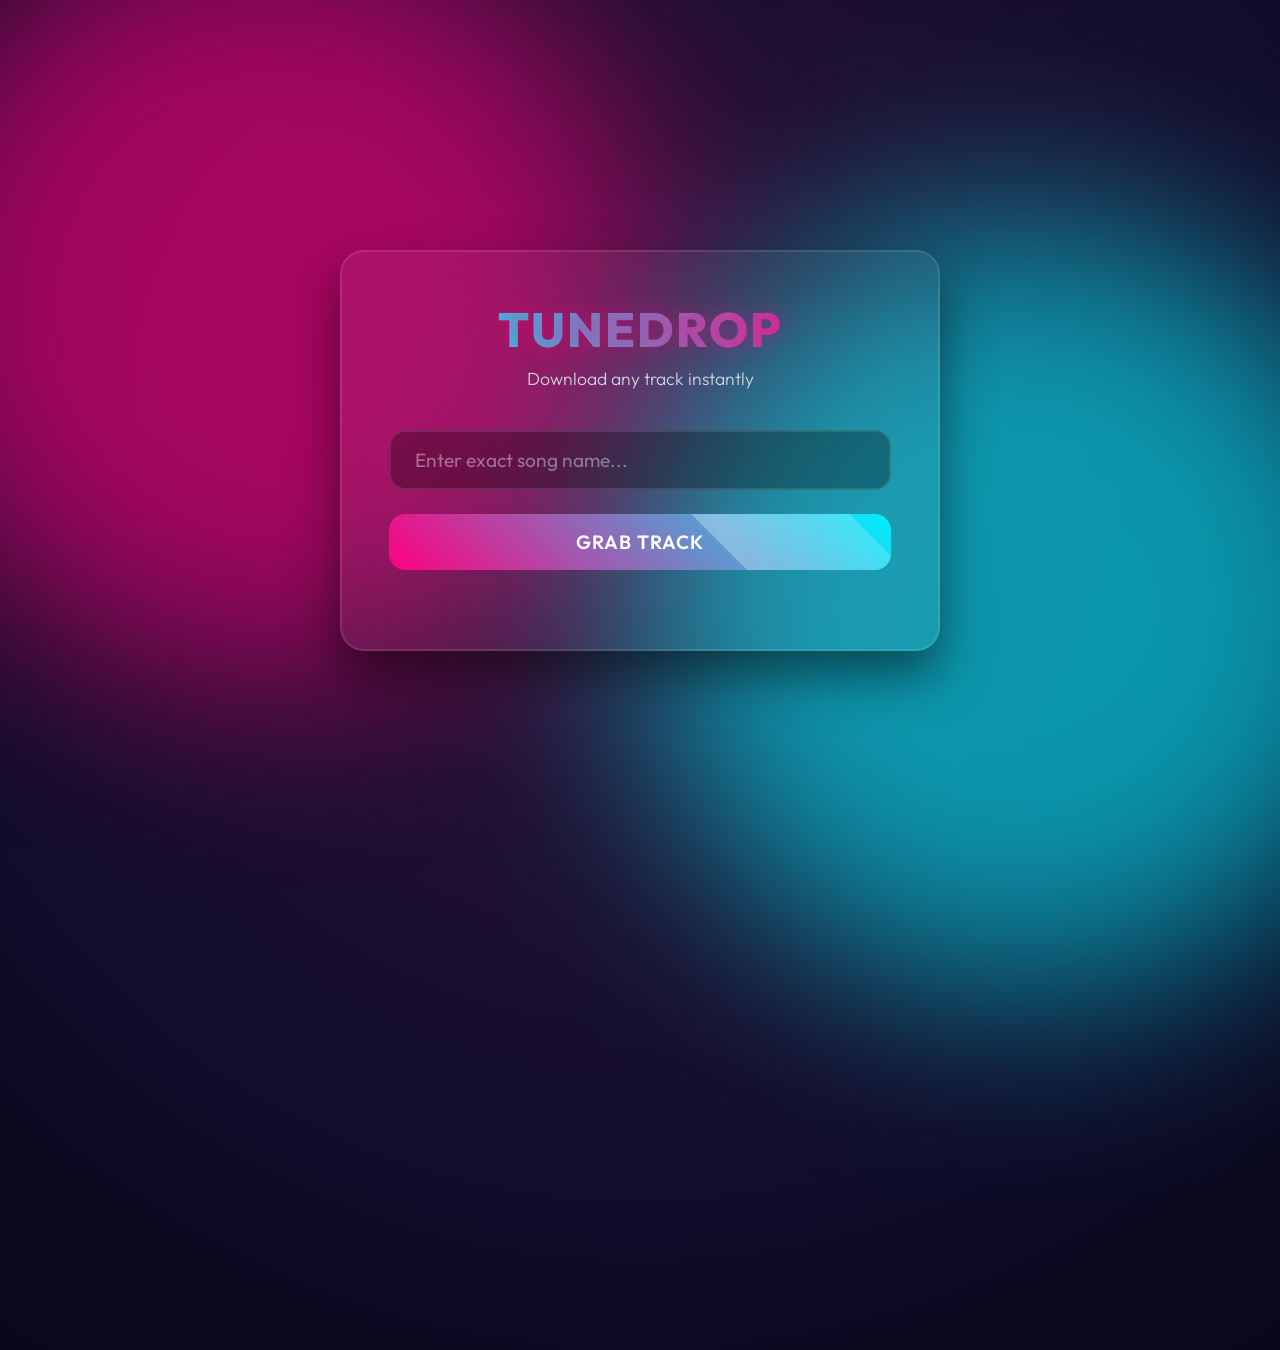
==== public/index.html @ 4b9d04fe "Initial commit" ====
<!DOCTYPE html>
<html lang="en">
<head>
    <meta charset="UTF-8">
    <meta name="viewport" content="width=device-width, initial-scale=1.0">
    <title>TuneDrop | Music Downloader</title>
    <link rel="stylesheet" href="/static/style.css">
    <link href="https://fonts.googleapis.com/css2?family=Outfit:wght@300;400;600;800&display=swap" rel="stylesheet">
</head>
<body>
    <div class="background-animation"></div>
    
    <div class="glass-container">
        <header>
            <h1 class="glow-text">TuneDrop</h1>
            <p>Download any track instantly</p>
        </header>

         <main>
            <div class="search-box">
                <input type="text" id="song-input" placeholder="Enter exact song name..." autocomplete="off">
                <button id="download-btn" class="exotic-btn">
                    <span class="btn-text">Grab Track</span>
                    <div class="btn-glow"></div>
                </button>
            </div>

             <div id="status-area" class="hidden">
                <div class="spinner">
                    <div class="double-bounce1"></div>
                    <div class="double-bounce2"></div>
                </div>
                <p id="status-text">Searching the web...</p>
            </div>

             <div id="result-area" class="hidden glass-card">
                <h3 id="result-title">Song Title</h3>
                <div class="audio-container">
                    <audio id="audio-player" controls>
                        Your browser does not support the audio element.
                    </audio>
                </div>
                <a id="download-link" href="#" download class="download-direct-btn">Save to Device</a>
            </div>
            
            <div id="error-area" class="hidden">
                <p id="error-text">Failed to download the song.</p>
            </div>
        </main>
    </div>

     <script src="/static/script.js"></script>
</body>
</html>
---- static/style.css ----
:root {
    --primary: #ff007f;
    --secondary: #00f0ff;
    --bg-dark: #0f0c29;
    --glass-bg: rgba(255, 255, 255, 0.05);
    --glass-border: rgba(255, 255, 255, 0.1);
}

* {
    box-sizing: border-box;
    margin: 0;
    padding: 0;
    font-family: 'Outfit', sans-serif;
}

body {
    background-color: var(--bg-dark);
    color: white;
    min-height: 100vh;
    display: flex;
    justify-content: center;
    align-items: center;
    overflow: hidden;
}

/* Dynamic Animated Background */
.background-animation {
    position: absolute;
    top: -50%;
    left: -50%;
    width: 200%;
    height: 200%;
    background: radial-gradient(circle at center, #30143a 0%, #0f0c29 50%, #000000 100%);
    z-index: -1;
    animation: rotateBg 30s linear infinite;
}

.background-animation::before,
.background-animation::after {
    content: '';
    position: absolute;
    width: 60vw;
    height: 60vw;
    border-radius: 50%;
    filter: blur(100px);
    opacity: 0.6;
    animation: moveOrbs 15s alternate infinite ease-in-out;
}

.background-animation::before {
    background-color: var(--primary);
    top: 20%;
    left: 20%;
}

.background-animation::after {
    background-color: var(--secondary);
    bottom: 20%;
    right: 20%;
    animation-delay: -5s;
}

@keyframes rotateBg {
    0% { transform: rotate(0deg); }
    100% { transform: rotate(360deg); }
}

@keyframes moveOrbs {
    0% { transform: translate(0, 0) scale(1); }
    50% { transform: translate(10vw, 20vh) scale(1.2); }
    100% { transform: translate(-10vw, 10vh) scale(0.8); }
}

/* Glassmorphism Container */
.glass-container {
    background: var(--glass-bg);
    backdrop-filter: blur(20px);
    -webkit-backdrop-filter: blur(20px);
    border: 1px solid var(--glass-border);
    border-radius: 24px;
    padding: 3rem;
    width: 90%;
    max-width: 600px;
    box-shadow: 0 25px 50px rgba(0, 0, 0, 0.5), inset 0 0 0 1px rgba(255, 255, 255, 0.1);
    text-align: center;
    position: relative;
    z-index: 10;
}

header {
    margin-bottom: 2.5rem;
}

.glow-text {
    font-size: 3rem;
    font-weight: 800;
    text-transform: uppercase;
    letter-spacing: 2px;
    background: linear-gradient(to right, var(--secondary), var(--primary));
    -webkit-background-clip: text;
    -webkit-text-fill-color: transparent;
    text-shadow: 0 0 20px rgba(255, 0, 127, 0.4);
    margin-bottom: 0.5rem;
}

header p {
    font-weight: 300;
    font-size: 1.1rem;
    color: #cbd5e1;
}

/* Search Box */
.search-box {
    display: flex;
    flex-direction: column;
    gap: 1.5rem;
    margin-bottom: 2rem;
}

input[type="text"] {
    width: 100%;
    padding: 1rem 1.5rem;
    font-size: 1.2rem;
    background: rgba(0, 0, 0, 0.3);
    border: 2px solid rgba(255, 255, 255, 0.1);
    border-radius: 16px;
    color: white;
    outline: none;
    transition: all 0.3s ease;
}

input[type="text"]:focus {
    border-color: var(--secondary);
    box-shadow: 0 0 20px rgba(0, 240, 255, 0.3);
    background: rgba(0, 0, 0, 0.5);
}

input[type="text"]::placeholder {
    color: rgba(255, 255, 255, 0.4);
}

/* Exotic Button */
.exotic-btn {
    position: relative;
    padding: 1rem 2rem;
    font-size: 1.2rem;
    font-weight: 600;
    text-transform: uppercase;
    letter-spacing: 1px;
    color: white;
    background: linear-gradient(45deg, var(--primary), var(--secondary));
    border: none;
    border-radius: 16px;
    cursor: pointer;
    overflow: hidden;
    transition: transform 0.2s, box-shadow 0.2s;
    outline: none;
}

.exotic-btn:hover {
    transform: translateY(-2px);
    box-shadow: 0 10px 30px rgba(0, 240, 255, 0.4);
}

.exotic-btn:active {
    transform: translateY(1px);
}

.btn-text {
    position: relative;
    z-index: 2;
}

.btn-glow {
    position: absolute;
    top: -50%;
    left: -50%;
    width: 200%;
    height: 200%;
    background: linear-gradient(45deg, transparent, rgba(255,255,255,0.3), transparent);
    transform: rotate(45deg) translateY(-100%);
    transition: transform 0.5s ease;
    z-index: 1;
}

.exotic-btn:hover .btn-glow {
    transform: rotate(45deg) translateY(100%);
}

.exotic-btn:disabled {
    opacity: 0.7;
    cursor: not-allowed;
    transform: none;
    box-shadow: none;
}

/* Status Area & Spinner */
.hidden {
    display: none !important;
}

#status-area {
    margin-top: 1rem;
    display: flex;
    flex-direction: column;
    align-items: center;
    gap: 1rem;
}

#status-text {
    color: var(--secondary);
    font-weight: 400;
    letter-spacing: 1px;
    animation: pulseText 1.5s infinite;
}

@keyframes pulseText {
    0%, 100% { opacity: 0.7; }
    50% { opacity: 1; }
}

.spinner {
    width: 40px;
    height: 40px;
    position: relative;
}

.double-bounce1, .double-bounce2 {
    width: 100%;
    height: 100%;
    border-radius: 50%;
    background-color: var(--primary);
    opacity: 0.6;
    position: absolute;
    top: 0;
    left: 0;
    animation: sk-bounce 2.0s infinite ease-in-out;
}

.double-bounce2 {
    background-color: var(--secondary);
    animation-delay: -1.0s;
}

@keyframes sk-bounce {
    0%, 100% { transform: scale(0.0) }
    50% { transform: scale(1.0) }
}

/* Result Area */
.glass-card {
    background: rgba(0, 0, 0, 0.4);
    border: 1px solid rgba(255, 255, 255, 0.05);
    border-radius: 16px;
    padding: 1.5rem;
    margin-top: 2rem;
    animation: slideUp 0.5s cubic-bezier(0.175, 0.885, 0.32, 1.275);
}

@keyframes slideUp {
    from { transform: translateY(20px); opacity: 0; }
    to { transform: translateY(0); opacity: 1; }
}

#result-title {
    font-size: 1.2rem;
    margin-bottom: 1rem;
    color: #e2e8f0;
    word-break: break-word;
}

.audio-container {
    margin-bottom: 1.5rem;
}

audio {
    width: 100%;
    height: 40px;
    outline: none;
}

audio::-webkit-media-controls-panel {
    background-color: rgba(255, 255, 255, 0.1);
}

audio::-webkit-media-controls-current-time-display,
audio::-webkit-media-controls-time-remaining-display {
    color: white;
}

.download-direct-btn {
    display: inline-block;
    padding: 0.8rem 1.5rem;
    background: rgba(255, 255, 255, 0.1);
    border: 1px solid rgba(255, 255, 255, 0.2);
    border-radius: 12px;
    color: white;
    text-decoration: none;
    font-weight: 600;
    transition: all 0.3s;
}

.download-direct-btn:hover {
    background: rgba(255, 255, 255, 0.2);
    border-color: var(--primary);
}

/* Error Area */
#error-area {
    margin-top: 1rem;
    padding: 1rem;
    background: rgba(255, 0, 0, 0.1);
    border-left: 4px solid #ff3333;
    border-radius: 8px;
}

#error-text {
    color: #ffcccc;
}
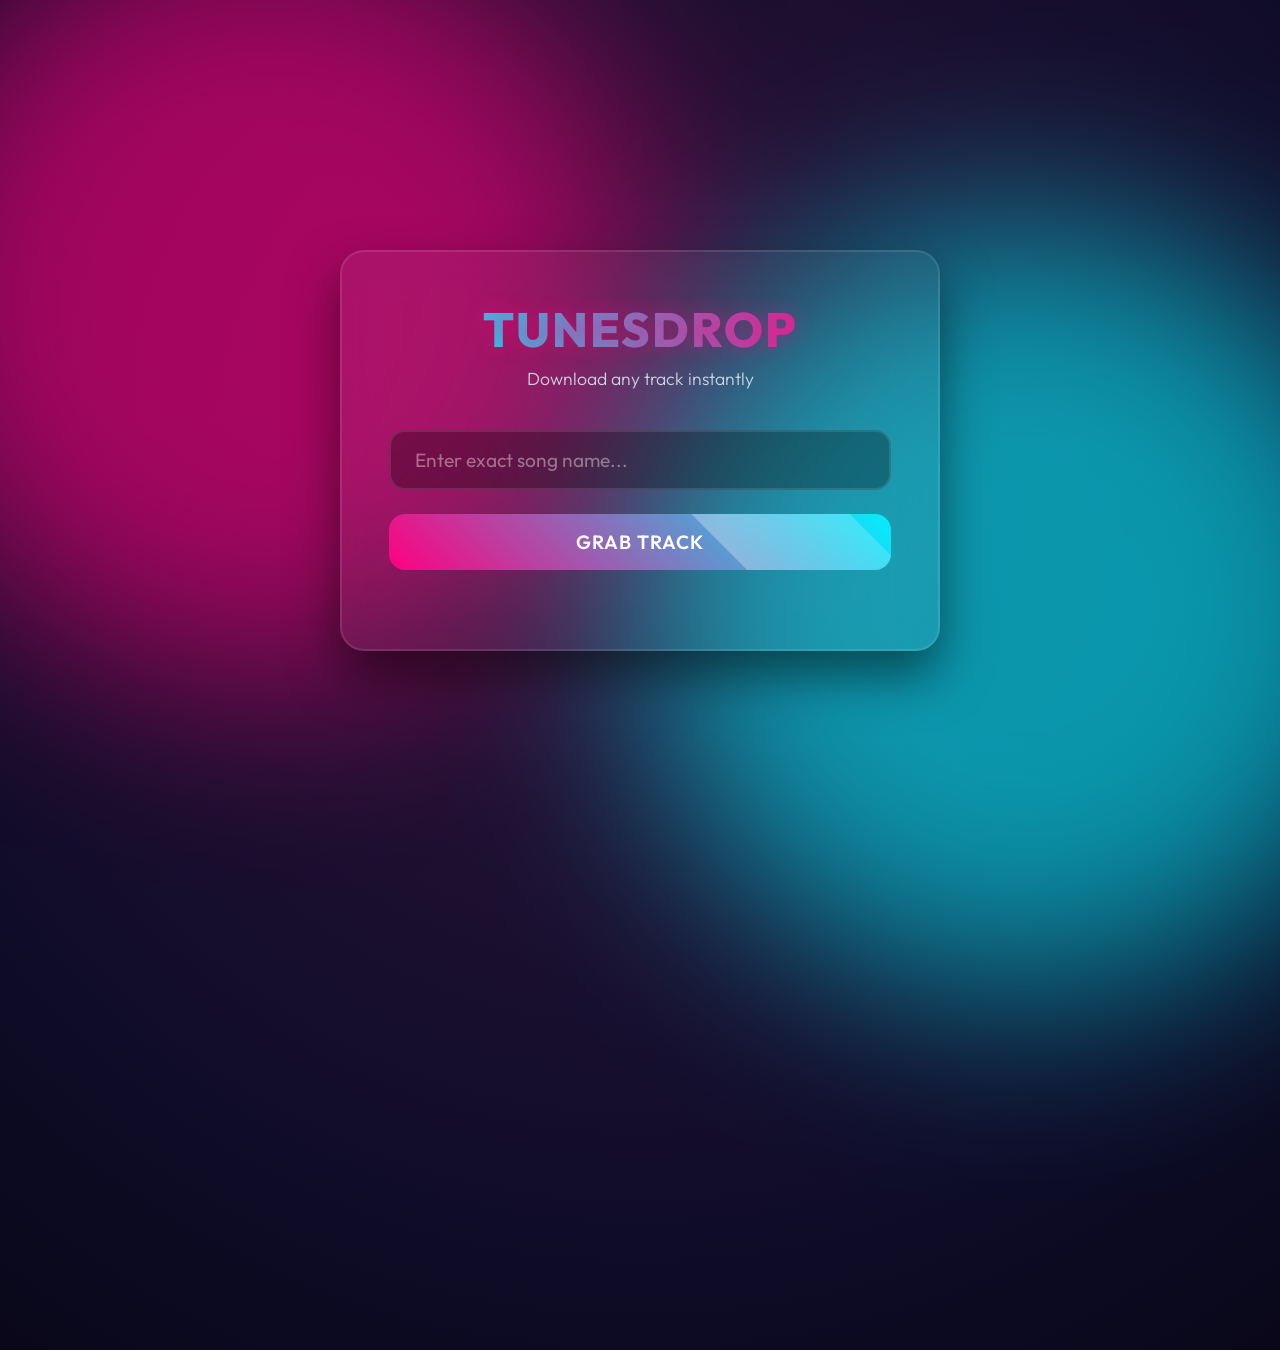
==== commit caee6690: "Rename TuneDrop to TunesDrop and add Netlify config" ====
--- a/public/index.html
+++ b/public/index.html
@@ -3,7 +3,7 @@
 <head>
     <meta charset="UTF-8">
     <meta name="viewport" content="width=device-width, initial-scale=1.0">
-    <title>TuneDrop | Music Downloader</title>
+    <title>TunesDrop | Music Downloader</title>
     <link rel="stylesheet" href="/static/style.css">
     <link href="https://fonts.googleapis.com/css2?family=Outfit:wght@300;400;600;800&display=swap" rel="stylesheet">
 </head>
@@ -12,7 +12,7 @@
     
     <div class="glass-container">
         <header>
-            <h1 class="glow-text">TuneDrop</h1>
+            <h1 class="glow-text">TunesDrop</h1>
             <p>Download any track instantly</p>
         </header>
 
